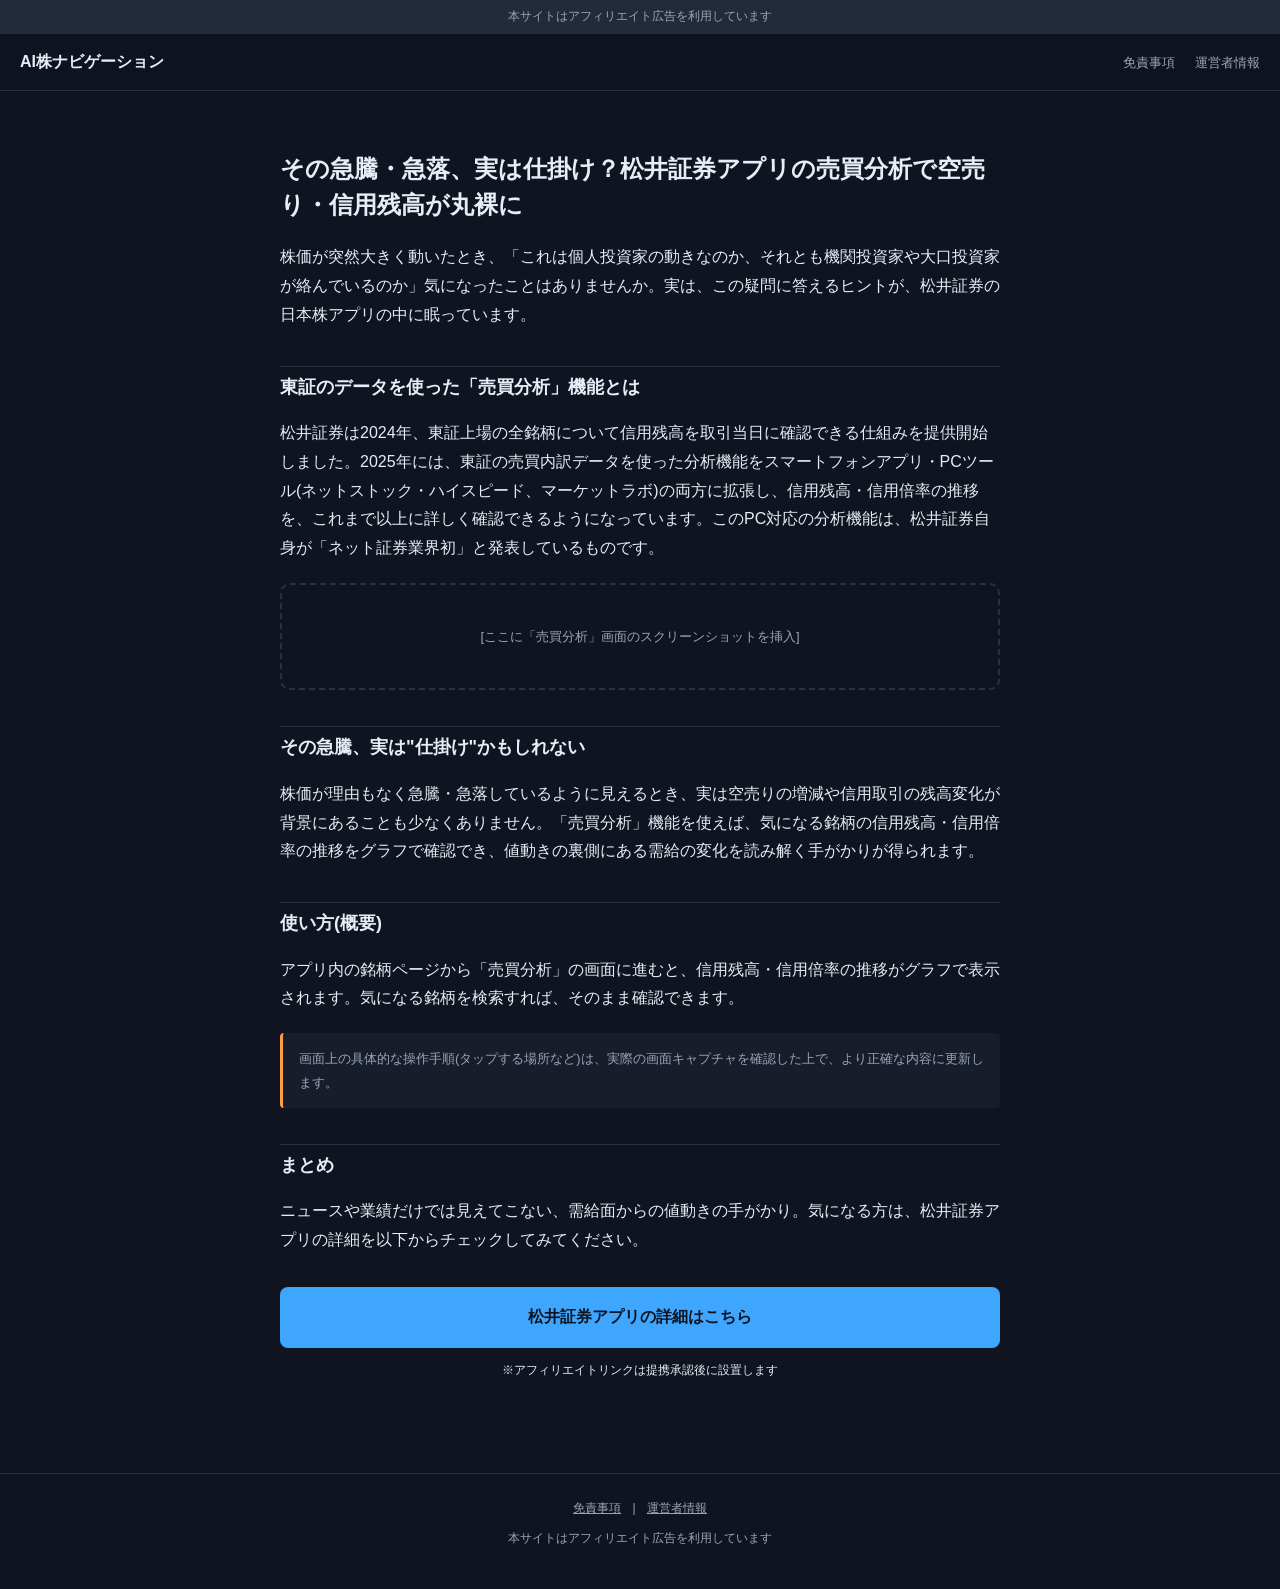
==== articles/matsui-01.html @ 8a37756f "ファイルの場所を修正" ====
<!DOCTYPE html>
<html lang="ja">
<head>
<meta charset="UTF-8">
<meta name="viewport" content="width=device-width, initial-scale=1.0">
<title>その急騰・急落、実は仕掛け？松井証券アプリの売買分析で空売り・信用残高が丸裸に | AI株ナビゲーション</title>
<link rel="stylesheet" href="../style.css">
</head>
<body>

<div class="ad-banner">本サイトはアフィリエイト広告を利用しています</div>

<header class="site-header">
  <a href="../index.html" class="site-title">AI株ナビゲーション</a>
  <nav class="site-nav">
    <a href="../disclaimer.html">免責事項</a>
    <a href="../operator.html">運営者情報</a>
  </nav>
</header>

<main>
<article class="post">
  <h1>その急騰・急落、実は仕掛け？松井証券アプリの売買分析で空売り・信用残高が丸裸に</h1>

  <p>株価が突然大きく動いたとき、「これは個人投資家の動きなのか、それとも機関投資家や大口投資家が絡んでいるのか」気になったことはありませんか。実は、この疑問に答えるヒントが、松井証券の日本株アプリの中に眠っています。</p>

  <h2>東証のデータを使った「売買分析」機能とは</h2>
  <p>松井証券は2024年、東証上場の全銘柄について信用残高を取引当日に確認できる仕組みを提供開始しました。2025年には、東証の売買内訳データを使った分析機能をスマートフォンアプリ・PCツール(ネットストック・ハイスピード、マーケットラボ)の両方に拡張し、信用残高・信用倍率の推移を、これまで以上に詳しく確認できるようになっています。このPC対応の分析機能は、松井証券自身が「ネット証券業界初」と発表しているものです。</p>

  <div class="screenshot-slot">[ここに「売買分析」画面のスクリーンショットを挿入]</div>

  <h2>その急騰、実は"仕掛け"かもしれない</h2>
  <p>株価が理由もなく急騰・急落しているように見えるとき、実は空売りの増減や信用取引の残高変化が背景にあることも少なくありません。「売買分析」機能を使えば、気になる銘柄の信用残高・信用倍率の推移をグラフで確認でき、値動きの裏側にある需給の変化を読み解く手がかりが得られます。</p>

  <h2>使い方(概要)</h2>
  <p>アプリ内の銘柄ページから「売買分析」の画面に進むと、信用残高・信用倍率の推移がグラフで表示されます。気になる銘柄を検索すれば、そのまま確認できます。</p>

  <div class="note-box">画面上の具体的な操作手順(タップする場所など)は、実際の画面キャプチャを確認した上で、より正確な内容に更新します。</div>

  <h2>まとめ</h2>
  <p>ニュースや業績だけでは見えてこない、需給面からの値動きの手がかり。気になる方は、松井証券アプリの詳細を以下からチェックしてみてください。</p>

  <a class="cta" href="#">松井証券アプリの詳細はこちら</a>
  <p class="disclaimer-line">※アフィリエイトリンクは提携承認後に設置します</p>
</article>
</main>

<footer class="site-footer">
  <div>
    <a href="../disclaimer.html">免責事項</a> |
    <a href="../operator.html">運営者情報</a>
  </div>
  <div style="margin-top:8px;">本サイトはアフィリエイト広告を利用しています</div>
</footer>

</body>
</html>
---- style.css ----
:root {
  --bg: #0f1420;
  --bg-card: #171d2b;
  --text: #e8ecf4;
  --text-muted: #9aa5b8;
  --accent: #3ea6ff;
  --accent-warm: #ff9f43;
  --border: #2a3142;
  --max-width: 760px;
}

* { box-sizing: border-box; }

body {
  margin: 0;
  background: var(--bg);
  color: var(--text);
  font-family: "Hiragino Sans", "Yu Gothic", "Segoe UI", sans-serif;
  line-height: 1.8;
}

header.site-header {
  border-bottom: 1px solid var(--border);
  padding: 14px 20px;
  display: flex;
  justify-content: space-between;
  align-items: center;
  position: sticky;
  top: 0;
  background: rgba(15, 20, 32, 0.95);
  backdrop-filter: blur(6px);
  z-index: 10;
}

.site-title {
  font-weight: 700;
  font-size: 16px;
  color: var(--text);
  text-decoration: none;
}

nav.site-nav a {
  color: var(--text-muted);
  text-decoration: none;
  font-size: 13px;
  margin-left: 16px;
}
nav.site-nav a:hover { color: var(--accent); }

.ad-banner {
  background: #232a3b;
  color: var(--text-muted);
  font-size: 12px;
  text-align: center;
  padding: 6px 10px;
}

main {
  max-width: var(--max-width);
  margin: 0 auto;
  padding: 40px 20px 80px;
}

.hero {
  text-align: center;
  padding: 40px 0 32px;
  border-bottom: 1px solid var(--border);
  margin-bottom: 32px;
}

.hero h1 {
  font-size: 28px;
  line-height: 1.5;
  margin: 0 0 12px;
}

.hero p {
  color: var(--text-muted);
  font-size: 15px;
  max-width: 560px;
  margin: 0 auto;
}

.article-list {
  display: flex;
  flex-direction: column;
  gap: 16px;
}

.article-card {
  display: block;
  background: var(--bg-card);
  border: 1px solid var(--border);
  border-radius: 10px;
  padding: 20px;
  text-decoration: none;
  color: var(--text);
  transition: border-color 0.2s;
}
.article-card:hover { border-color: var(--accent); }

.article-card .tag {
  display: inline-block;
  font-size: 11px;
  color: var(--accent);
  border: 1px solid var(--accent);
  border-radius: 999px;
  padding: 2px 10px;
  margin-bottom: 10px;
}

.article-card h2 {
  font-size: 17px;
  margin: 0 0 6px;
}

.article-card p {
  color: var(--text-muted);
  font-size: 13px;
  margin: 0;
}

article.post h1 {
  font-size: 24px;
  line-height: 1.5;
}

article.post h2 {
  font-size: 18px;
  margin-top: 36px;
  padding-top: 4px;
  border-top: 1px solid var(--border);
}

article.post p { color: var(--text); }

.screenshot-slot {
  border: 2px dashed var(--border);
  border-radius: 10px;
  padding: 40px 16px;
  text-align: center;
  color: var(--text-muted);
  font-size: 13px;
  margin: 20px 0;
}

.note-box {
  background: var(--bg-card);
  border-left: 3px solid var(--accent-warm);
  padding: 14px 16px;
  font-size: 13px;
  color: var(--text-muted);
  border-radius: 4px;
  margin: 20px 0;
}

.cta {
  display: block;
  text-align: center;
  background: var(--accent);
  color: #0f1420;
  font-weight: 700;
  text-decoration: none;
  padding: 16px;
  border-radius: 8px;
  margin: 32px 0 8px;
}

.disclaimer-line {
  color: var(--text-muted);
  font-size: 12px;
  text-align: center;
  margin-top: 12px;
}

footer.site-footer {
  border-top: 1px solid var(--border);
  padding: 24px 20px 40px;
  text-align: center;
  color: var(--text-muted);
  font-size: 12px;
}

footer.site-footer a {
  color: var(--text-muted);
  margin: 0 8px;
}
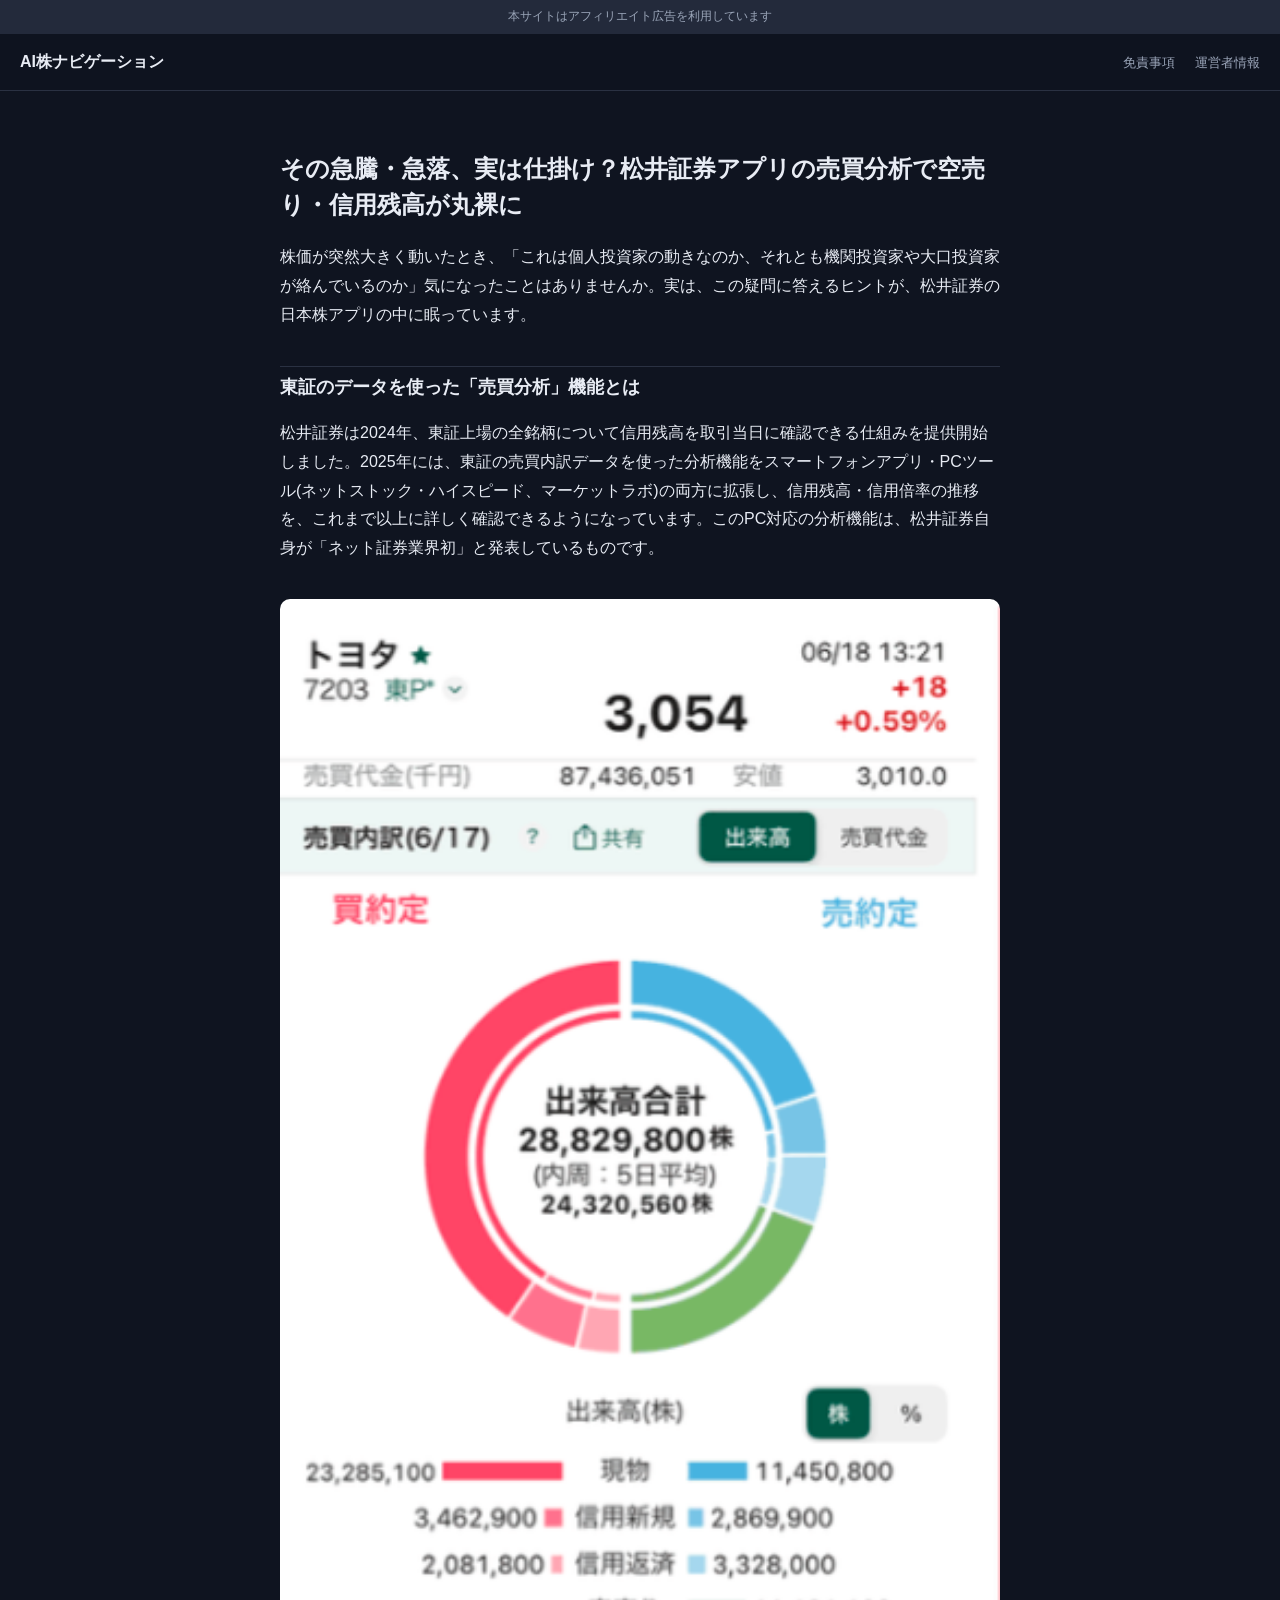
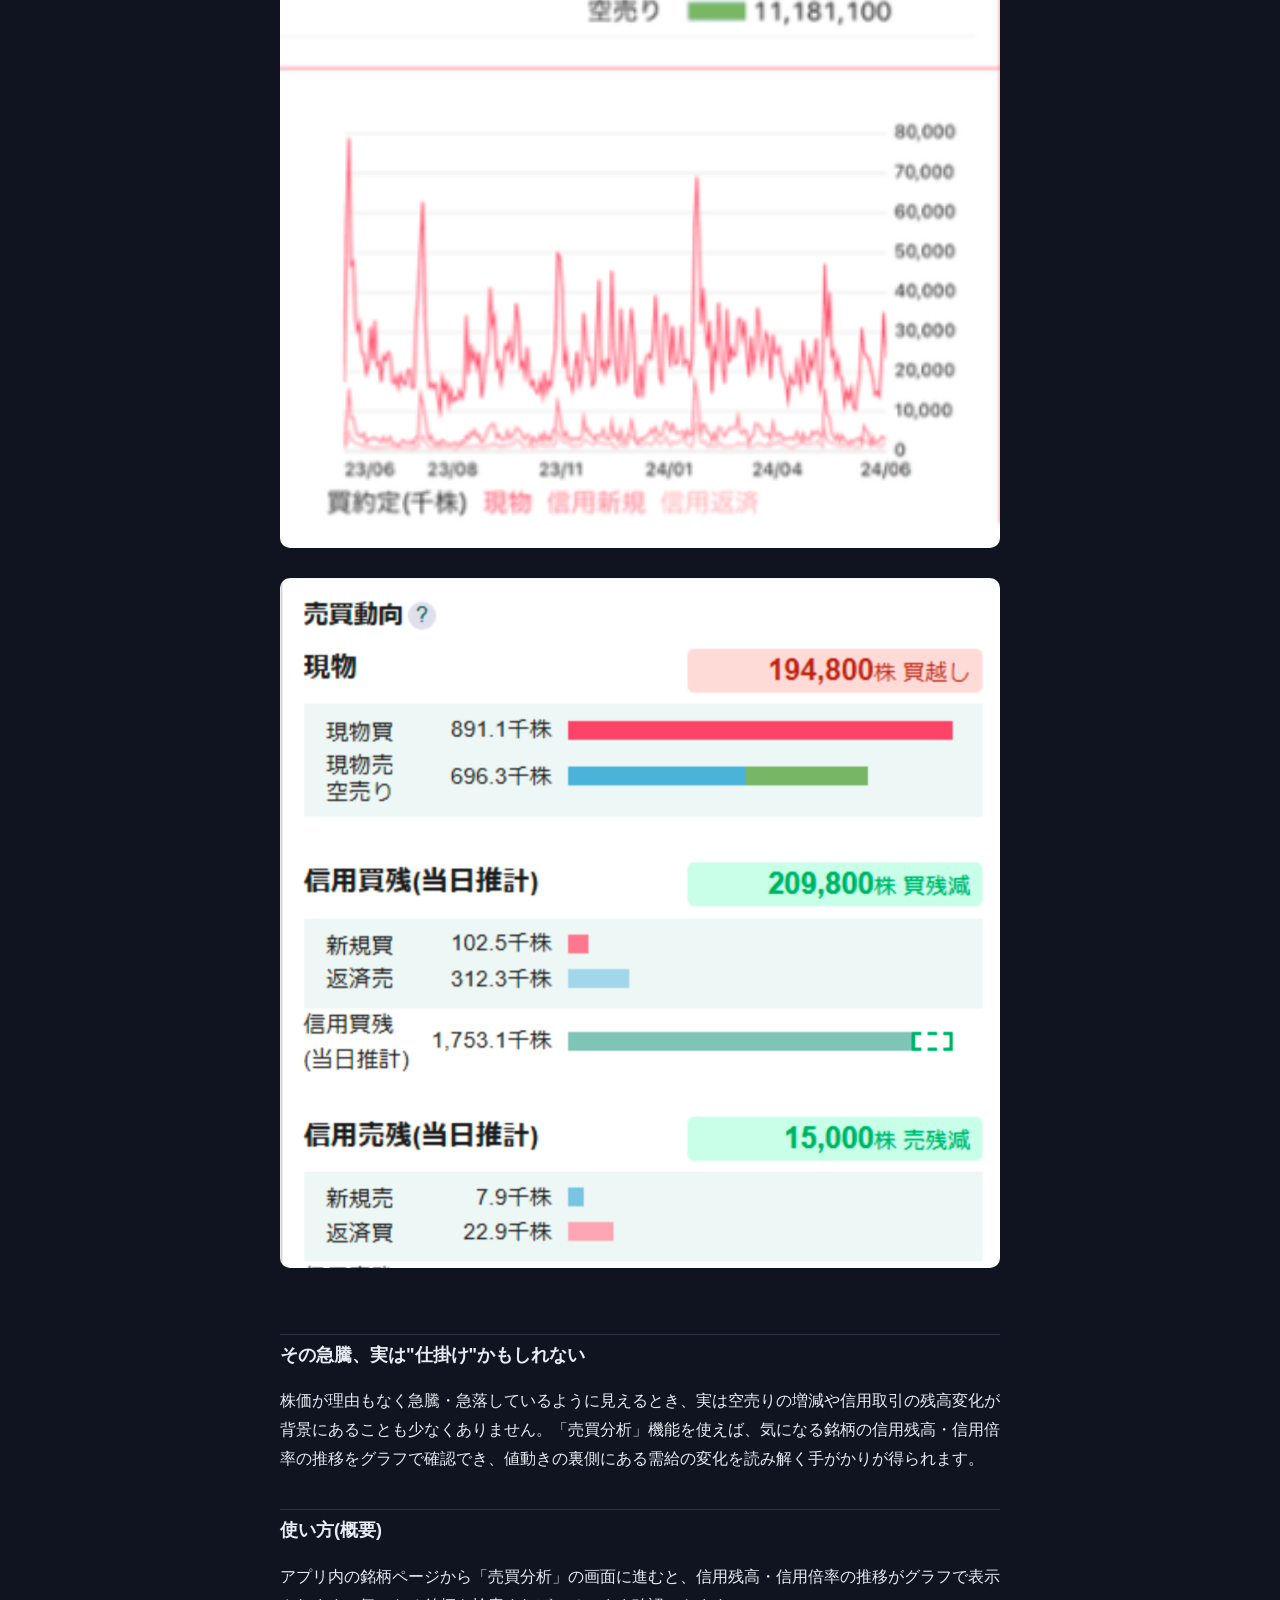
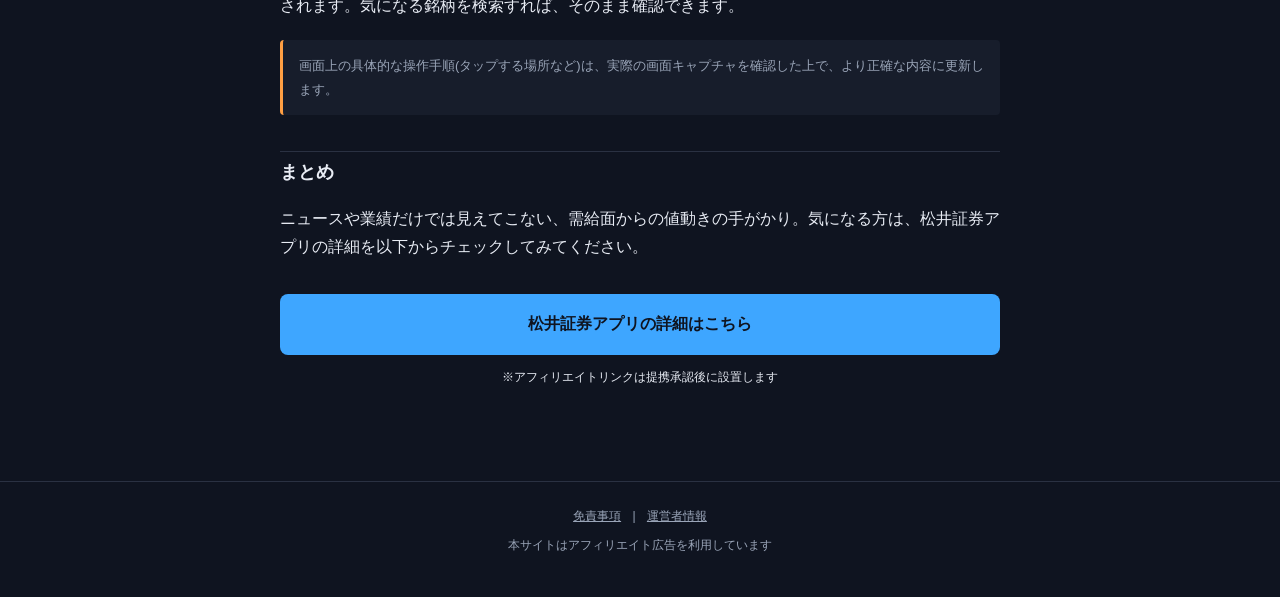
==== commit 3dde3538: "スクショ追加" ====
--- a/articles/matsui-01.html
+++ b/articles/matsui-01.html
@@ -27,7 +27,8 @@
   <h2>東証のデータを使った「売買分析」機能とは</h2>
   <p>松井証券は2024年、東証上場の全銘柄について信用残高を取引当日に確認できる仕組みを提供開始しました。2025年には、東証の売買内訳データを使った分析機能をスマートフォンアプリ・PCツール(ネットストック・ハイスピード、マーケットラボ)の両方に拡張し、信用残高・信用倍率の推移を、これまで以上に詳しく確認できるようになっています。このPC対応の分析機能は、松井証券自身が「ネット証券業界初」と発表しているものです。</p>
 
-  <div class="screenshot-slot">[ここに「売買分析」画面のスクリーンショットを挿入]</div>
+  <img src="images/matsui-baibai-bunseki.png" alt="松井証券アプリの売買分析画面（トヨタ自動車の出来高内訳）" style="width:100%;border-radius:10px;margin:20px 0;">
+  <img src="images/matsui-baibai-doukou.png" alt="松井証券アプリの売買動向画面（現物・信用買残・信用売残の内訳）" style="width:100%;border-radius:10px;margin:0 0 20px;">
 
   <h2>その急騰、実は"仕掛け"かもしれない</h2>
   <p>株価が理由もなく急騰・急落しているように見えるとき、実は空売りの増減や信用取引の残高変化が背景にあることも少なくありません。「売買分析」機能を使えば、気になる銘柄の信用残高・信用倍率の推移をグラフで確認でき、値動きの裏側にある需給の変化を読み解く手がかりが得られます。</p>
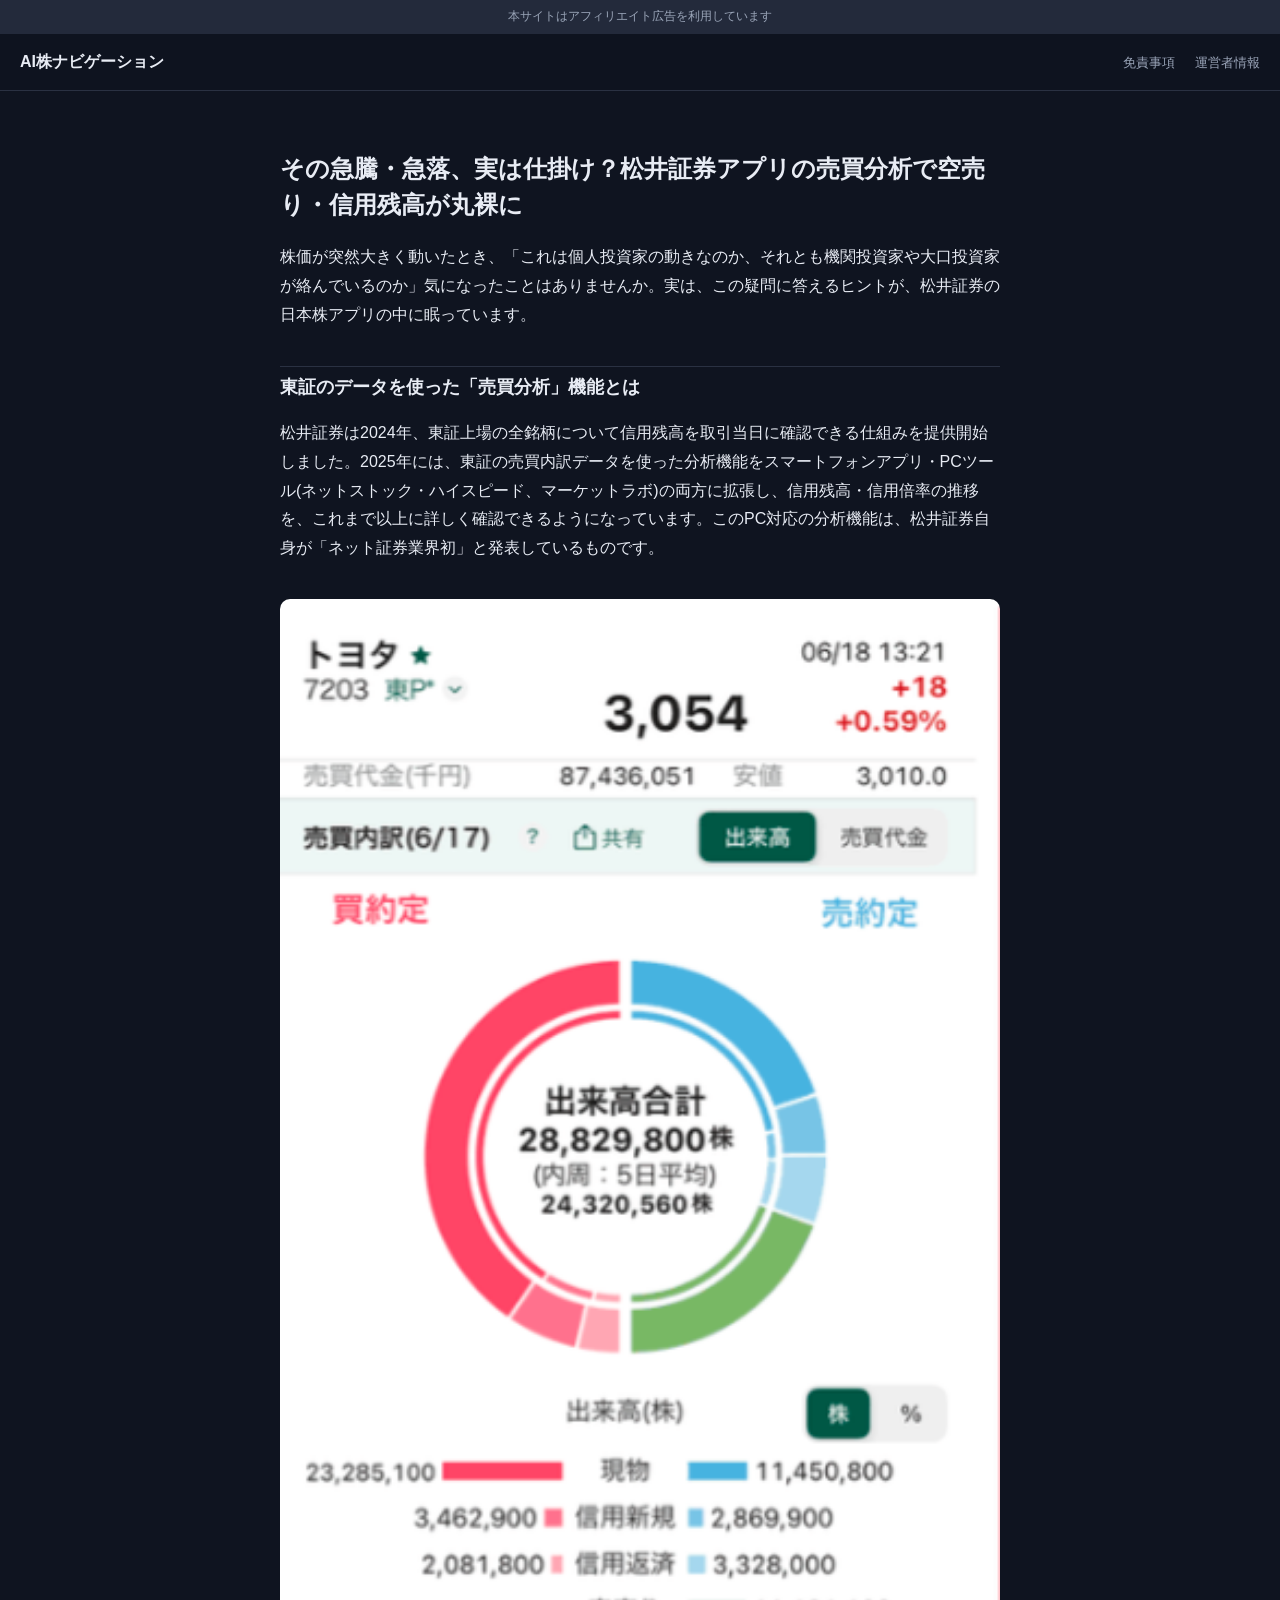
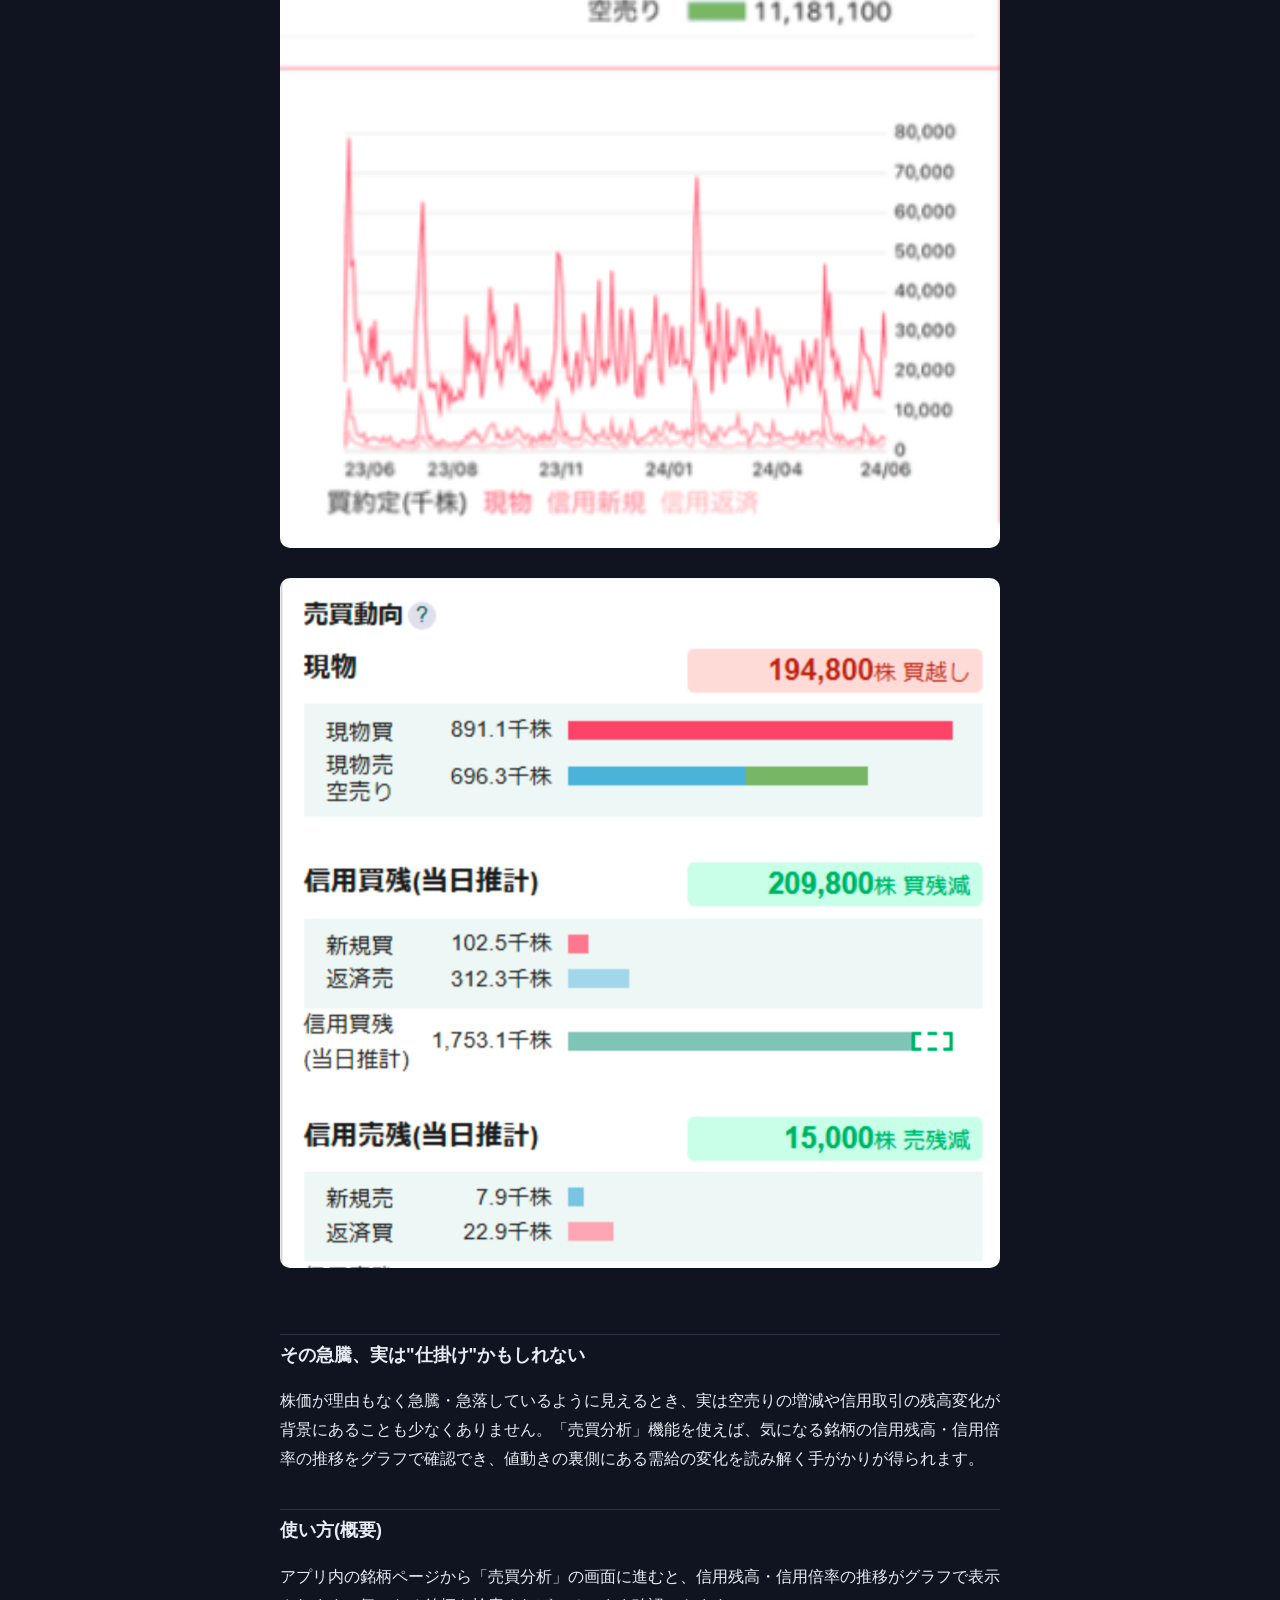
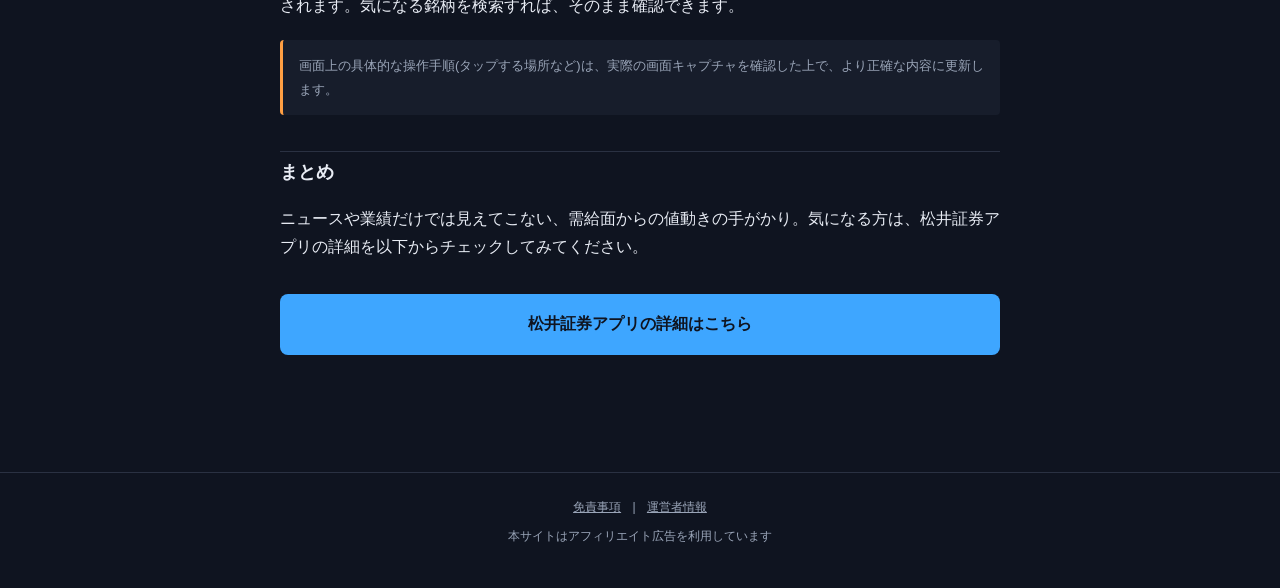
==== commit 147390ba: "サイト更新" ====
--- a/articles/matsui-01.html
+++ b/articles/matsui-01.html
@@ -41,8 +41,8 @@
   <h2>まとめ</h2>
   <p>ニュースや業績だけでは見えてこない、需給面からの値動きの手がかり。気になる方は、松井証券アプリの詳細を以下からチェックしてみてください。</p>
 
-  <a class="cta" href="#">松井証券アプリの詳細はこちら</a>
-  <p class="disclaimer-line">※アフィリエイトリンクは提携承認後に設置します</p>
+  <a class="cta" href="https://px.a8.net/svt/ejp?a8mat=4BA9HB+EO3ICY+3XCC+6AZAQ" rel="nofollow">松井証券アプリの詳細はこちら</a>
+  <img border="0" width="1" height="1" src="https://www18.a8.net/0.gif?a8mat=4BA9HB+EO3ICY+3XCC+6AZAQ" alt="">
 </article>
 </main>
 
